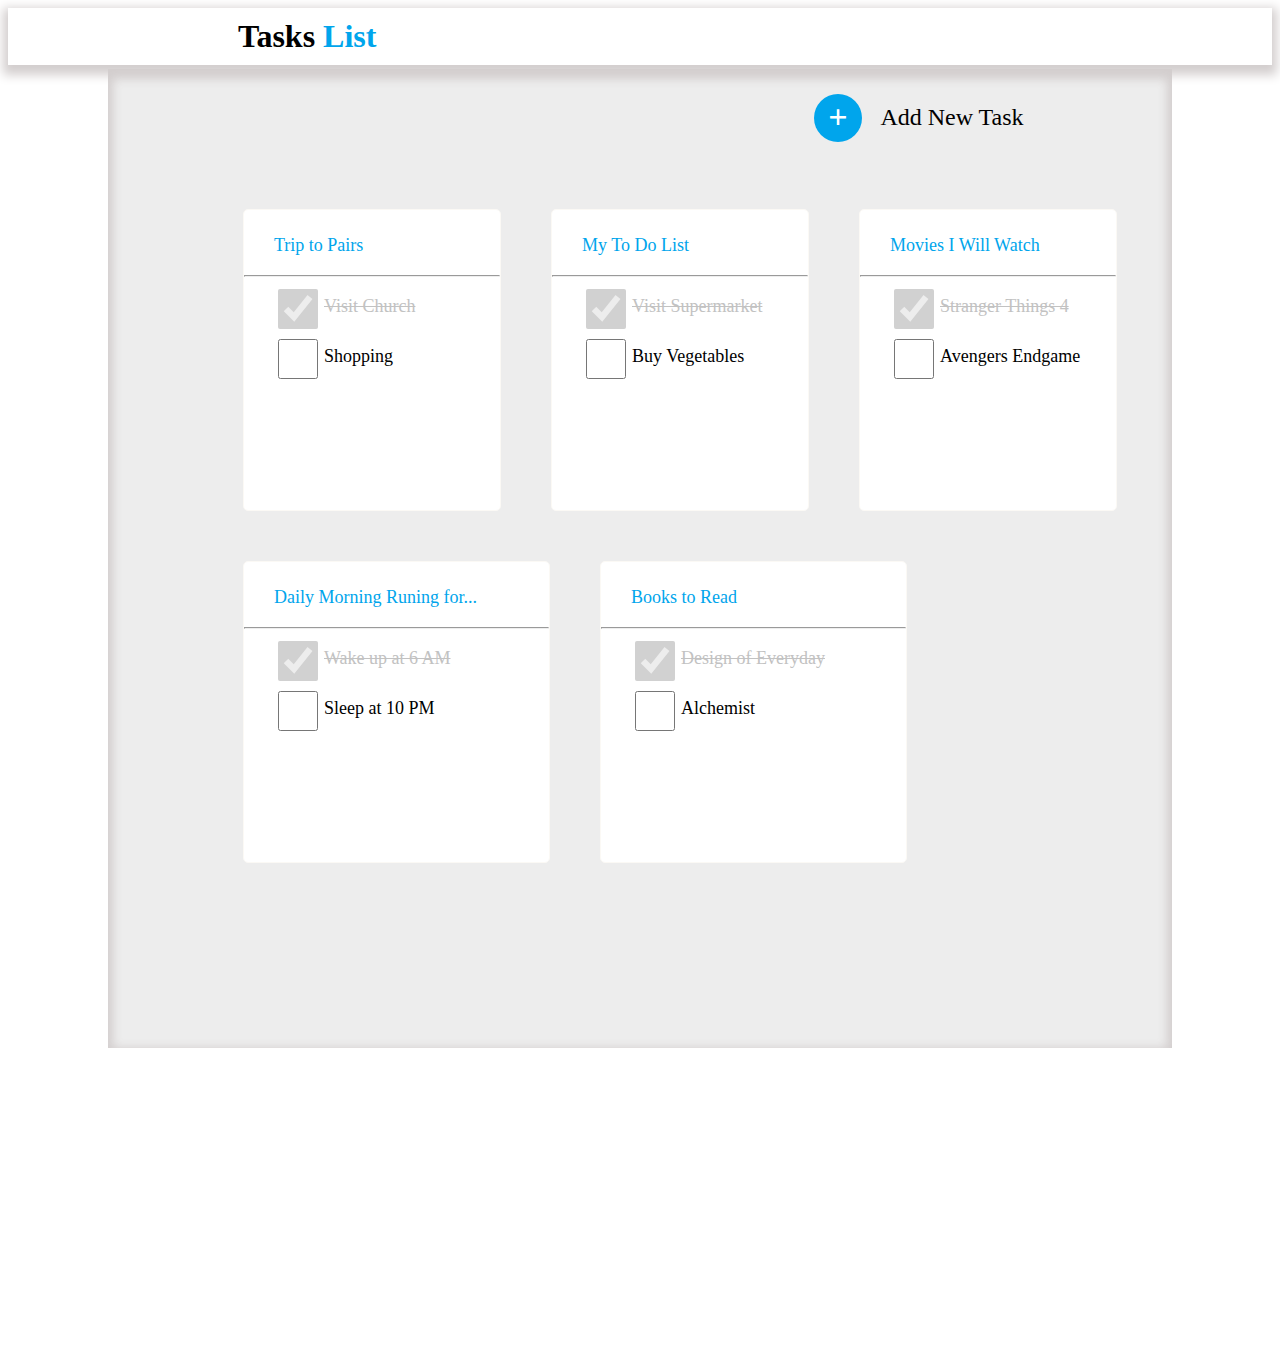
==== index.html @ d9c68b3f "1stcommit" ====
<!DOCTYPE html>
<html lang="en">
  <head>
    <meta charset="UTF-8" />
    <meta http-equiv="X-UA-Compatible" content="IE=edge" />
    <meta name="viewport" content="width=device-width, initial-scale=1.0" />
    <title>Document</title>
    <link rel="stylesheet" href="./style.css" />
  </head>
  <body>
    <div class="body">
      <nav>
        <div class="nav">
          <div class="t1">Tasks</div>
          <div class="t2">List</div>
        </div>
      </nav>
      <div class="content">
        <a href="./index2.html">
          <div class="new">
            <div class="add">+</div>
            <div class="newText">Add New Task</div>
          </div>
        </a>
        <div class="allbox">
          <div class="control">
            <div class="box1 sub1">
              <a href="./index3.html">
                <div class="title">Trip to Pairs</div></a
              >
              <hr />
              <div>
                <div class="line1">
                  <div class="greybox">
                    <input type="checkbox" checked disabled />
                  </div>
                  <div class="line1text">Visit Church</div>
                </div>
                <div class="line2">
                  <div class="greybox2">
                    <input
                      type="checkbox"
                      name="Shopping"
                      value="yes"
                      class="input1"
                    />
                  </div>
                  <div class="line2text">Shopping</div>
                </div>
              </div>
            </div>

            <div class="box1 sub2">
              <div class="title">My To Do List</div>

              <hr />
              <div>
                <div class="line1">
                  <div class="greybox">
                    <input type="checkbox" checked disabled />
                  </div>
                  <div class="line1text">Visit Supermarket</div>
                </div>
                <div class="line2">
                  <div class="greybox2">
                    <input
                      type="checkbox"
                      name="buy"
                      value="yes"
                      class="input1"
                    />
                  </div>
                  <div class="line2text">Buy Vegetables</div>
                </div>
              </div>
            </div>

            <div class="box1 sub3">
              <div class="title">Movies I Will Watch</div>

              <hr />
              <div>
                <div class="line1">
                  <div class="greybox">
                    <input type="checkbox" checked disabled />
                  </div>
                  <div class="line1text">Stranger Things 4</div>
                </div>
                <div class="line2">
                  <div class="greybox2">
                    <input
                      type="checkbox"
                      name="game"
                      value="yes"
                      class="input1"
                    />
                  </div>
                  <div class="line2text">Avengers Endgame</div>
                </div>
              </div>
            </div>
          </div>
          <div class="control2">
            <div class="box1 sub4">
              <div class="title">Daily Morning Runing for...</div>

              <hr />
              <div>
                <div class="line1">
                  <div class="greybox">
                    <input type="checkbox" checked disabled />
                  </div>
                  <div class="line1text">Wake up at 6 AM</div>
                </div>
                <div class="line2">
                  <div class="greybox2">
                    <input
                      type="checkbox"
                      name="Sleep"
                      value="yes"
                      class="input1"
                    />
                  </div>
                  <div class="line2text">Sleep at 10 PM</div>
                </div>
              </div>
            </div>
            <div class="box1 sub5">
              <div class="title">Books to Read</div>
              <hr />
              <div>
                <div class="line1">
                  <div class="greybox">
                    <input type="checkbox" checked disabled />
                  </div>
                  <div class="line1text">Design of Everyday</div>
                </div>
                <div class="line2">
                  <div class="greybox2">
                    <input
                      type="checkbox"
                      name="Alchemist"
                      value="yes"
                      class="input1"
                    />
                  </div>
                  <div class="line2text yes">Alchemist</div>
                </div>
              </div>
            </div>
          </div>
        </div>
      </div>
    </div>
  </body>
</html>
---- style.css ----
body {
    /* border: 1px solid #EDEDED; */
}

.t2 {
    color: #00A5EC;
    margin-left: 8px;
}

.t1 {
    color: black;
}

.nav {
    font-weight: bold;
    display: flex;
    box-shadow: 0px 5px 10px 5px rgb(211, 206, 206);
    font-size: 32px;
    padding-left: 230px;
    padding-bottom: 10px;
    padding-top: 10px;
}

.content {
    background-color: #EDEDED;

    padding-left: 30px;
    padding-right: 30px;
    padding-top: 25px;
    margin-top: 4px;
    margin-left: 100px;
    box-shadow: inset 0px 5px 10px 5px rgb(211, 206, 206);
    margin-right: 100px;
    margin-bottom: 300px;
    padding-bottom: 10px;

}

.new {
    display: flex;
    justify-content: end;
    margin-right: 100px;
    text-decoration: none;

}

a {
    text-decoration: none;
}

.add {
    padding: 4px;
    background-color: #00A5EC;
    height: 40px;
    width: 40px;
    text-decoration: none;
    font-size: 34px;
    font-weight: bold;
    text-align: center;
    color: white;
    border-radius: 50%;
}

.newText {
    font-size: 24px;
    height: 80px;
    padding-top: 10px;
    text-decoration: none;
    width: 180px;
    color: black;
    text-align: center;
}

.box1 {


    background-color: white;
    height: 300px;
    width: 305px;
    border: 1px solid rgb(251, 249, 245);
    color: #00A5EC;

    font-size: large;
    border-radius: 5px;
    margin: 25px;

}

.title {
    padding-left: 30px;
    padding-top: 25px;
    color: #00A5EC;
    padding-bottom: 10px;
}

.greybox {
    height: 40px;
    width: 40px;
    /* background-color: grey; */

}

.greybox2 {
    height: 40px;
    width: 40px;
    /* background-color: #F7F7F7; */


}

.line1 {
    display: flex;
    padding-left: 30px;
}

.line2 {
    display: flex;
    margin-top: 10px;
    padding-left: 30px;
}

.line1text {
    color: #C2C2C2;
    padding-top: 10px;
    padding-left: 10px;
    text-decoration: line-through;
}

.line2text {
    color: black;
    padding-top: 10px;

    padding-left: 10px;

}

.allbox {
    margin-bottom: 150px;

}

.control,
.control2 {
    margin-left: 80px;
    display: flex;

}

input {
    height: 40px;
    width: 40px;

    background-color: #C2C2C2;
}

input1 {
    background-color: #F7F7F7;
}

.box1:hover {
    box-shadow: 0px 0px 10px #C2C2C2;
    ;
}

.parentsecondpage {
    filter: blur(5px);
    /* background-color: grey; */
}

.secondpage {
    width: 350px;
    position: relative;
    bottom: 1100px;
    font-size: 24px;
    height: 230px;
    padding: 4px;
    border-radius: 15px;
    left: 500px;
    background-color: white;

}

.sline1 {
    justify-content: space-between;
    display: flex;
    padding: 15px;
}

.secondin {
    width: 90%;
    position: relative;
    margin: 10px;
}

.sbottom {
    background-color: #00A5EC;
    font-size: 18px;
    justify-content: end;
    width: 170px;
    padding: 10px;
    position: relative;
    left: 140px;
    justify-content: end;
    align-items: end;
    color: white;
    height: 30px;

    margin-top: 10px;
    margin-bottom: 20px;
    text-align: center;
}

.sendbotton {
    justify-content: flex-end;
    align-items: end;

}

.thContent {
    width: 50%;
    position: relative;
    left: 300px;
    display: flex;
    justify-content: space-between;
    top: 10px;
    /* border: 2px solid black; */
}

.thback {
    font-size: 24px;
    height: 80px;
    padding-top: 10px;
    text-decoration: none;
    width: 180px;
    color: black;
    text-align: center;
}

.thnew {
    position: relative;
    top: 0;
}

.thbox1 {
    position: relative;
    left: 330px;
    margin-top: -10px;
    height: 300px;
    margin-bottom: 300px;
    width: 460px;
}

.forthpage {
    width: 455px;
    position: relative;
    bottom: 920px;
    font-size: 24px;
    height: 220px;
    padding: 4px;
    border-radius: 15px;
    left: 485px;
    background-color: white;

}

.forthbotton {
    justify-content: flex-end;
    align-items: end;
}

.forbottoncontrol {


    background-color: #00A5EC;
    font-size: 18px;
    justify-content: end;
    width: 170px;
    padding: 10px;
    position: relative;
    left: 240px;
    justify-content: end;
    align-items: end;
    color: white;
    height: 22px;

    margin-top: 10px;
    margin-bottom: 20px;
    text-align: center;

}

/* MOBILE VIEW */

@media only screen and (max-width:800px) and (min-width:100px){

    .nav {
        font-weight: bold;
        display: flex;

        font-size: 22px;
        padding-left: 20px;
        padding-bottom: 10px;
        padding-top: 10px;
    }

    .content {
        background-color: #EDEDED;

        padding-left: 0px;
        padding-right: 0px;
        padding-top: 5px;
        margin-top: 0px;
        margin-left: 0px;
        box-shadow: inset 0px 0px 10px 5px rgb(211, 206, 206);
        margin-right: 0px;
        margin-bottom: 0px;
        padding-bottom: 2px;


    }

  

    .add {
        padding: 4px;
        background-color: #00A5EC;
        height: 30px;
        width: 30px;
        margin-top: 10px;
        margin-bottom: 10px;
        text-decoration: none;
        font-size: 24px;
        font-weight: bold;
        text-align: center;
        color: white;
        border-radius: 50%;
    }

    .newText {

        display: none;

    }

    .box1 {


        background-color: white;
        height: 225px;
        width: 235px;
        border: 1px solid rgb(251, 249, 245);
        color: #00A5EC;

        font-size: large;
        border-radius: 5px;
        margin: 5px;

    }

   
   

    .allbox {
        margin-bottom: 50px;

    }

    .control,
    .control2 {
        margin-left: 0px;
        display: flex;
        justify-content: center;
        align-items: center;
        flex-direction: column;

    }


    /* index2.html  */
    .parentsecondpage {
        filter: blur(5px);
        display: flex;
        flex-direction: column;
        position: relative;
        left: -2px;
        /* justify-content: center;
        align-items: center;
        justify-items: center; */

    }

    .formedia {
        display: flex;
        justify-content: center;
        margin: auto;
        position: relative;
        left: -2px;
        align-items: center;
        justify-items: center;
    }

    .secondpage {
        width: 210px;
        position: relative;
        bottom: 700px;
        font-size: 14px;
        justify-content: start;
        height: 230px;
        padding: 4px;
        border-radius: 15px;
        left: 5px;
        background-color: white;

    }

    .sline1 {
        justify-content: space-between;
        display: flex;
        padding: 15px;
    }

    .secondin {
        width: 90%;
        position: relative;
        margin: 10px;
    }

    .sbottom {
        background-color: #00A5EC;
        font-size: 14px;
        justify-content: end;
        width: 70px;
        padding: 10px;
        position: relative;
        left: 115px;
        justify-content: end;
        align-items: end;
        color: white;
        height: 10px;

        margin-top: 10px;
        margin-bottom: 20px;
        text-align: center;
    }

    .sendbotton {
        justify-content: flex-end;
        align-items: end;

    }

    /* index3.html */


    .thContent {
        width: 65%;
        position: relative;

        left: 0px;
        display: flex;
        /* justify-items: center; */
        /* justify-content: space-between; */
        top: 10px;

    }

    .thback {
        font-size: 24px;
        height: 80px;
        padding-left: 15px;

        padding-top: 10px;
        text-decoration: none;
        /* width: 180px; */
        color: black;
        /* text-align: center; */
    }

    .thnew {
        position: relative;
        top: 0;
    }

    .thbox1 {
        position: relative;
        left: 20px;
        margin-top: -10px;
        height: 225px;

        /* margin: 0px auto 300px auto; */
        margin-bottom: 300px;
        width: 65%;
    }

    .fornewmedia {
        display: flex;
        justify-content: center;
        margin-left: 3vw;
        margin-right: -3vw;
        flex-direction: column;
        margin-bottom: 500px;
    }

    .formedia3 {
        position: relative;
        left: -1px;
        right: -200px;
    }

    .sub3,
    .sub5 {
        display: none;
    }

    .new {
        display: flex;
        justify-content: center;
        align-items: center;
        margin-left: 35px;
        padding-left: 45px !important;
        text-decoration: none;

    }

}
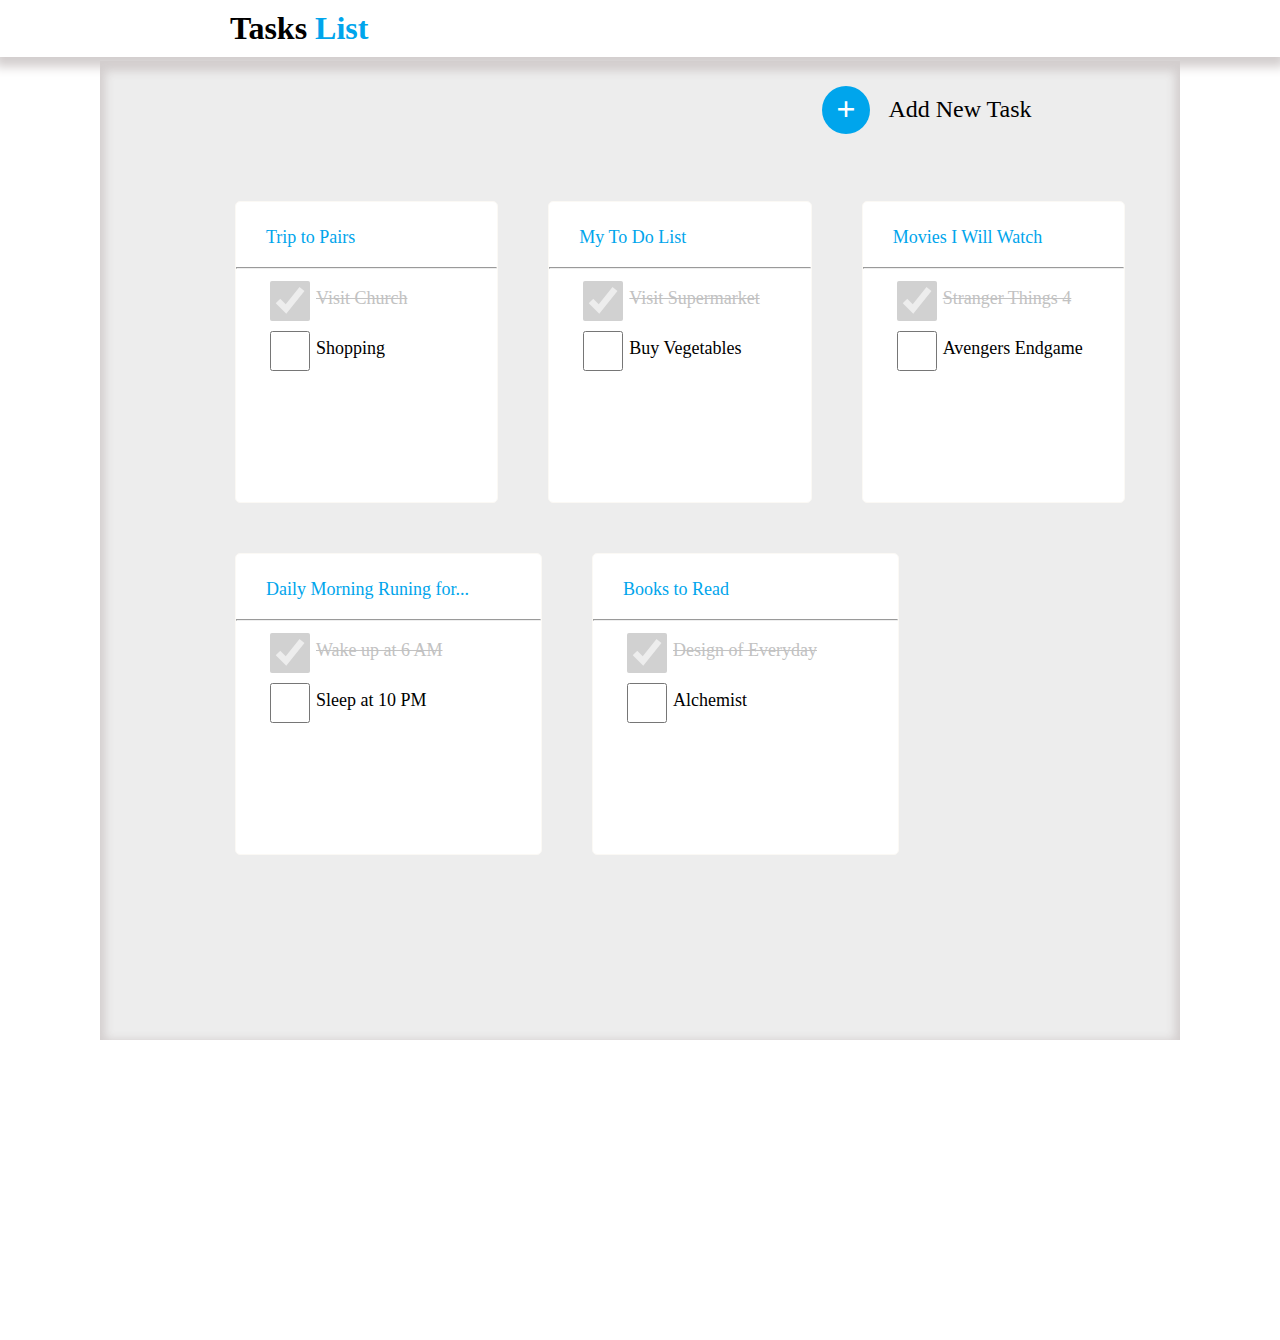
==== commit 10d4a577: "1st commit" ====
--- a/index.html
+++ b/index.html
@@ -25,7 +25,7 @@
         <div class="allbox">
           <div class="control">
             <div class="box1 sub1">
-              <a href="./index3.html">
+              <a href="./index2.html">
                 <div class="title">Trip to Pairs</div></a
               >
               <hr />
--- a/style.css
+++ b/style.css
@@ -1,5 +1,7 @@
 body {
     /* border: 1px solid #EDEDED; */
+    margin:0;
+    padding:0;
 }
 
 .t2 {
